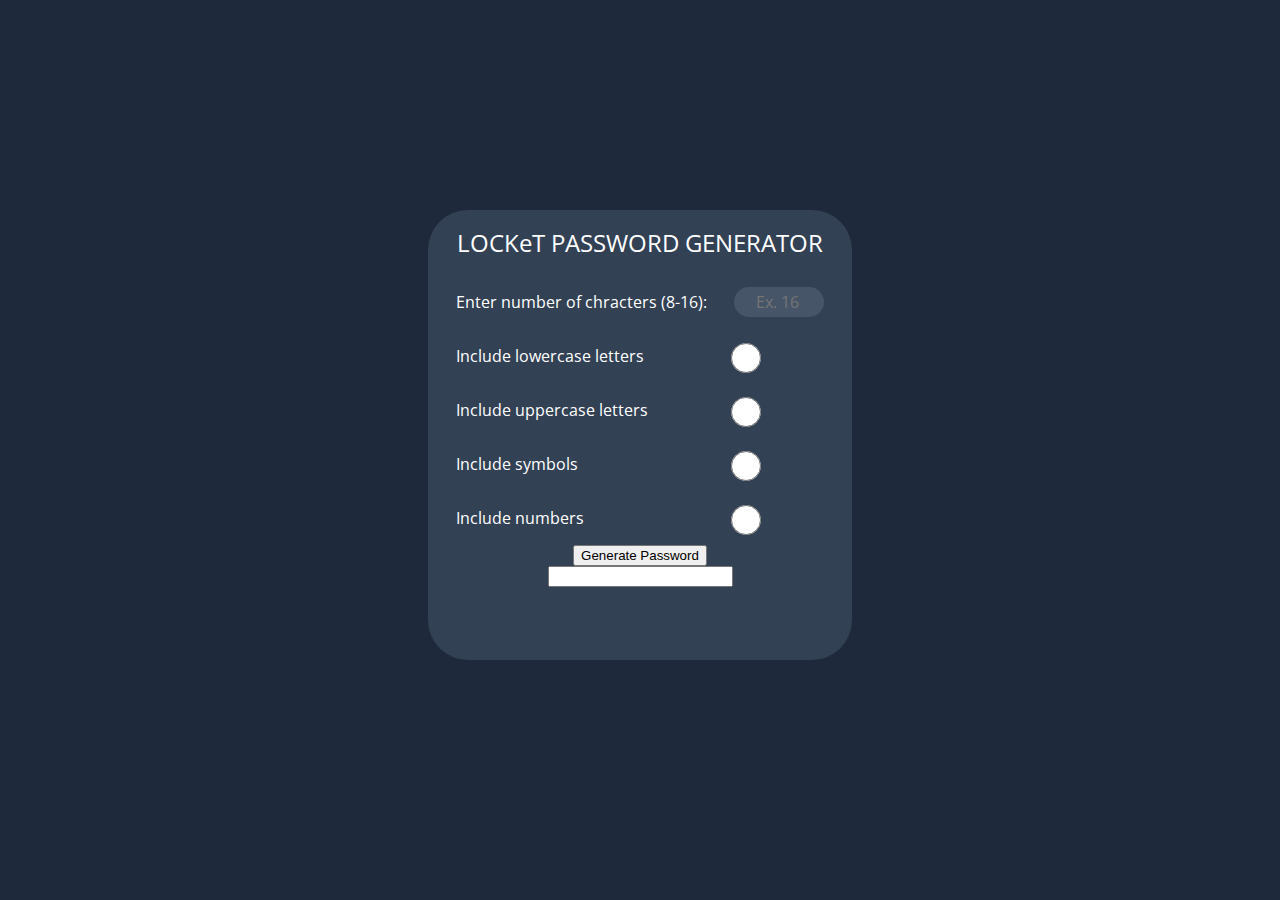
==== LOCKeT Passowrd Generator/app/index.html @ fff679b6 "Edited password length input container" ====
<!DOCTYPE html>
<html lang="en">
<head>
    <meta charset="UTF-8">
    <meta name="viewport" content="width=device-width, initial-scale=1.0">
    <title>LOCKeT PASSWORD GENERATOR</title>
    <link rel="stylesheet" href="style.css">
    <script src="index.js"></script>
</head>
<body>
    <section id="main-container">
        <h1>LOCKeT PASSWORD GENERATOR</h1>
        <form action="" method="post">
            <label for="char-input" class="lowercase flex-space-bw char-input-label">
            <p>Enter number of chracters (8-16):</p>
            <input type="number" class="char-input" id="char-input" name="char-input" min="8" max="16" value="" placeholder="Ex. 16"/>
            </label>
        </form>
        <!-- <div class="no-of-chars flex-space-bw">
            <p>Enter number of chracters</p>
            <input type="text" class="char-input" placeholder="Ex. 16" />
        </div> -->
        <div class="lowercase flex-space-bw">
            <p>Include lowercase letters</p>
            <input type="radio" name="lowercase" class="checkbox" id="lowercase">
        </div>
        <div class="uppercase flex-space-bw">
            <p>Include uppercase letters</p>
            <input type="radio" name="uppercase" class="checkbox" id="uppercase">
        </div>
        <div class="symbols flex-space-bw">
            <p>Include symbols</p>
            <input type="radio" name="symbols" class="checkbox" id="symbols">
        </div>
        <div class="numbers flex-space-bw">
            <p>Include numbers</p>
            <input type="radio" name="numbers" class="checkbox" id="numbers">
        </div>
        <div class="submit-button flex-centered">
            <button type="submit">Generate Password</button>
        </div>
        <div class="result flex-centered">
            <input type="text">
        </div>
    </section>
</body>
</html>
---- LOCKeT Passowrd Generator/app/style.css ----
@font-face {
    font-family: 'OpenSans-Regular';
    src: url(fonts/OpenSans-Regular.ttf) format('truetype');
    font-weight: normal;
}

body {
    margin-top: 30px;
    height: 90vh;
    display: flex;
    justify-content: center;
    align-items: center;
    background-color: #1E293B;
}

#main-container {
    display: flex;
    flex-direction: column;
    background-color: #334155;
    width: 424px;
    height: 450px;
    border-radius: 40px;
}

h1 {
    align-self: center;
    font-family: 'OpenSans-Regular', sans-serif;
    font-size: 1.5rem;
    font-weight: normal;
    color: #FFFFFF;
}

p {
    font-family: 'OpenSans-Regular', sans-serif;
    font-size: 1rem;
    font-weight: 50;
    color: #FFFFFF;
}

.flex-space-bw {
    padding-left: 1.75rem;
    padding-right: 1.75rem;
    display: flex;
    justify-content: space-between;
    align-items: center;
}

.char-input {
    background-color: #475569;
    width: 90px;
    height: 30px;
    border: 0px;
    border-radius: 40px;
    font-family: 'OpenSans-Regular', sans-serif;
    font-size: 1rem;
    font-weight: 50;
    color: #FFFFFF;
    box-sizing: border-box;
    text-align: center;
    text-indent: 0.7em
}

.checkbox {
    background-color: #475569;
    border: 0px;
    border-radius: 40px;
    width: 150px;
    height: 30px;
}

.flex-centered {
    display: flex;
    justify-content: center;
}
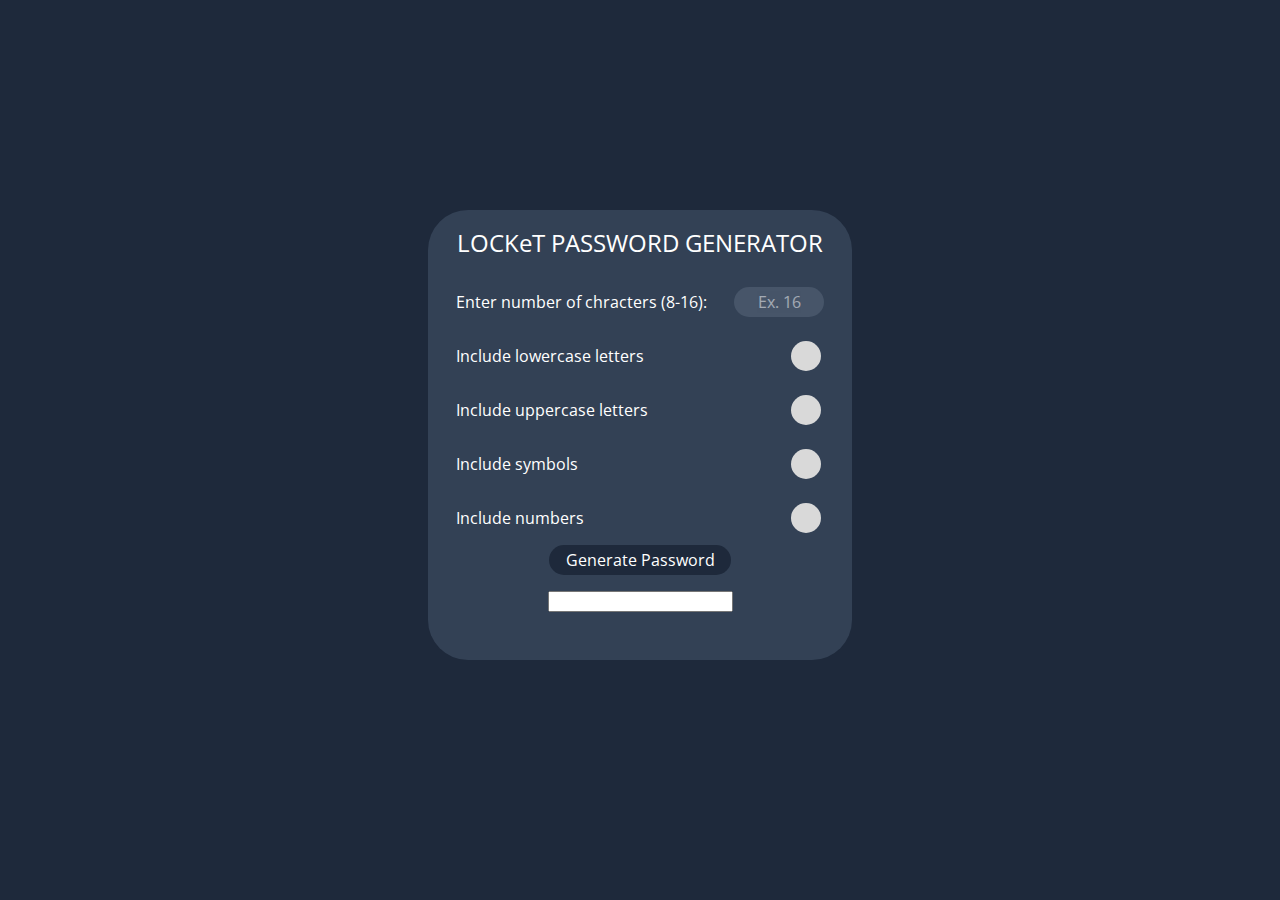
==== commit a3358213: "Designed Char Input field. Changed radio buttons to checkbox. Designed checkbox buttons. Designed su" ====
--- a/LOCKeT Passowrd Generator/app/index.html
+++ b/LOCKeT Passowrd Generator/app/index.html
@@ -15,30 +15,30 @@
             <p>Enter number of chracters (8-16):</p>
             <input type="number" class="char-input" id="char-input" name="char-input" min="8" max="16" value="" placeholder="Ex. 16"/>
             </label>
+            <label for="lowercase" class="lowercase flex-space-bw">
+                <p>Include lowercase letters</p>
+                <input type="checkbox" name="lowercase" class="checkbox" id="lowercase">
+            </label>
+            <label for="uppercase" class="uppercase flex-space-bw">
+                <p>Include uppercase letters</p>
+                <input type="checkbox" name="uppercase" class="checkbox" id="uppercase">
+            </label>
+            <label for="symbols" class="symbols flex-space-bw">
+                <p>Include symbols</p>
+                <input type="checkbox" name="symbols" class="checkbox" id="symbols">
+            </label>
+            <label for="numbers" class="numbers flex-space-bw">
+                <p>Include numbers</p>
+                <input type="checkbox" name="numbers" class="checkbox" id="numbers">
+            </label>
+            <label for="submit-button" class="submit-button flex-centered">
+                <button id="submit-button" class="submitform-button" type="submit">Generate Password</button>
+            </label>
         </form>
         <!-- <div class="no-of-chars flex-space-bw">
             <p>Enter number of chracters</p>
             <input type="text" class="char-input" placeholder="Ex. 16" />
         </div> -->
-        <div class="lowercase flex-space-bw">
-            <p>Include lowercase letters</p>
-            <input type="radio" name="lowercase" class="checkbox" id="lowercase">
-        </div>
-        <div class="uppercase flex-space-bw">
-            <p>Include uppercase letters</p>
-            <input type="radio" name="uppercase" class="checkbox" id="uppercase">
-        </div>
-        <div class="symbols flex-space-bw">
-            <p>Include symbols</p>
-            <input type="radio" name="symbols" class="checkbox" id="symbols">
-        </div>
-        <div class="numbers flex-space-bw">
-            <p>Include numbers</p>
-            <input type="radio" name="numbers" class="checkbox" id="numbers">
-        </div>
-        <div class="submit-button flex-centered">
-            <button type="submit">Generate Password</button>
-        </div>
         <div class="result flex-centered">
             <input type="text">
         </div>
--- a/LOCKeT Passowrd Generator/app/style.css
+++ b/LOCKeT Passowrd Generator/app/style.css
@@ -57,18 +57,51 @@
     color: #FFFFFF;
     box-sizing: border-box;
     text-align: center;
-    text-indent: 0.7em
+    outline: none;
+}
+
+.char-input::placeholder {
+    color: #ffffff;
+    opacity: 0.5;
+}
+
+.char-input::-webkit-outer-spin-button, .char-input::-webkit-inner-spin-button {
+  -webkit-appearance: none;
+}
+
+.char-input {
+  -moz-appearance: textfield;
+  appearance: textfield;
 }
 
 .checkbox {
-    background-color: #475569;
+    background-color: #D9D9D9;
     border: 0px;
     border-radius: 40px;
-    width: 150px;
+    width: 30px;
     height: 30px;
+    appearance: none;
+}
+
+.checkbox:checked {
+    background-color: #000000;
+    border: 7px solid #D9D9D9;
 }
 
 .flex-centered {
     display: flex;
     justify-content: center;
+}
+
+.submitform-button {
+    font-family: 'OpenSans-Regular', sans-serif;
+    font-size: 1rem;
+    font-weight: 50;
+    color: #FFFFFF;
+    background-color: #1E293B;
+    border-radius: 20px;
+    border: hidden;
+    height: 30px;
+    width: 182px;
+    margin-bottom: 16px;
 }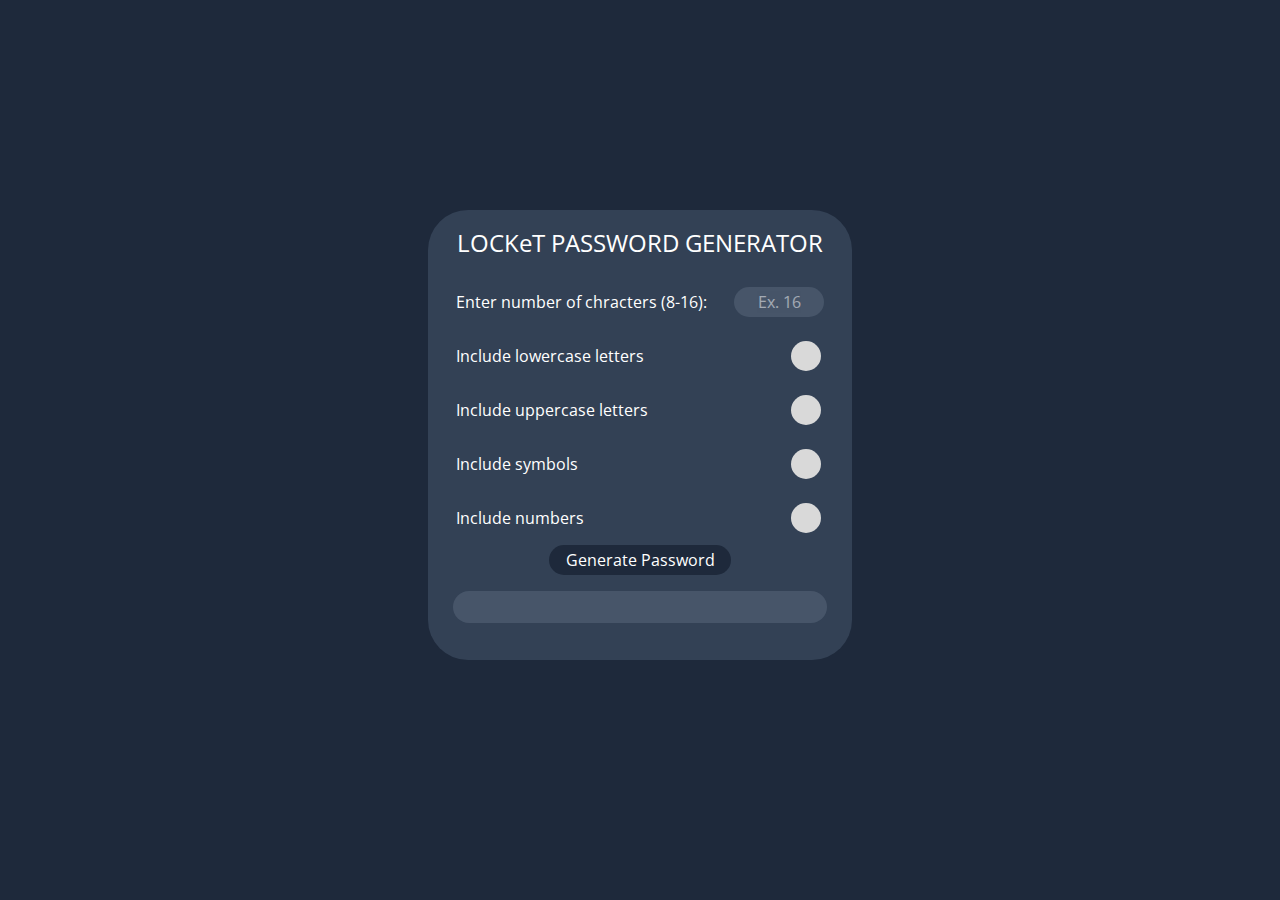
==== commit 1008fb92: "Designed Result Field." ====
--- a/LOCKeT Passowrd Generator/app/index.html
+++ b/LOCKeT Passowrd Generator/app/index.html
@@ -40,7 +40,7 @@
             <input type="text" class="char-input" placeholder="Ex. 16" />
         </div> -->
         <div class="result flex-centered">
-            <input type="text">
+            <input type="text" class="result-field">
         </div>
     </section>
 </body>
--- a/LOCKeT Passowrd Generator/app/style.css
+++ b/LOCKeT Passowrd Generator/app/style.css
@@ -104,4 +104,17 @@
     height: 30px;
     width: 182px;
     margin-bottom: 16px;
+}
+
+.result-field {
+    font-family: 'OpenSans-Regular', sans-serif;
+    font-size: 1rem;
+    font-weight: 50;
+    color: #FFFFFF;
+    background-color: #475569;
+    border-radius: 20px;
+    border: hidden;
+    height: 30px;
+    width: 370px;
+    outline: none;
 }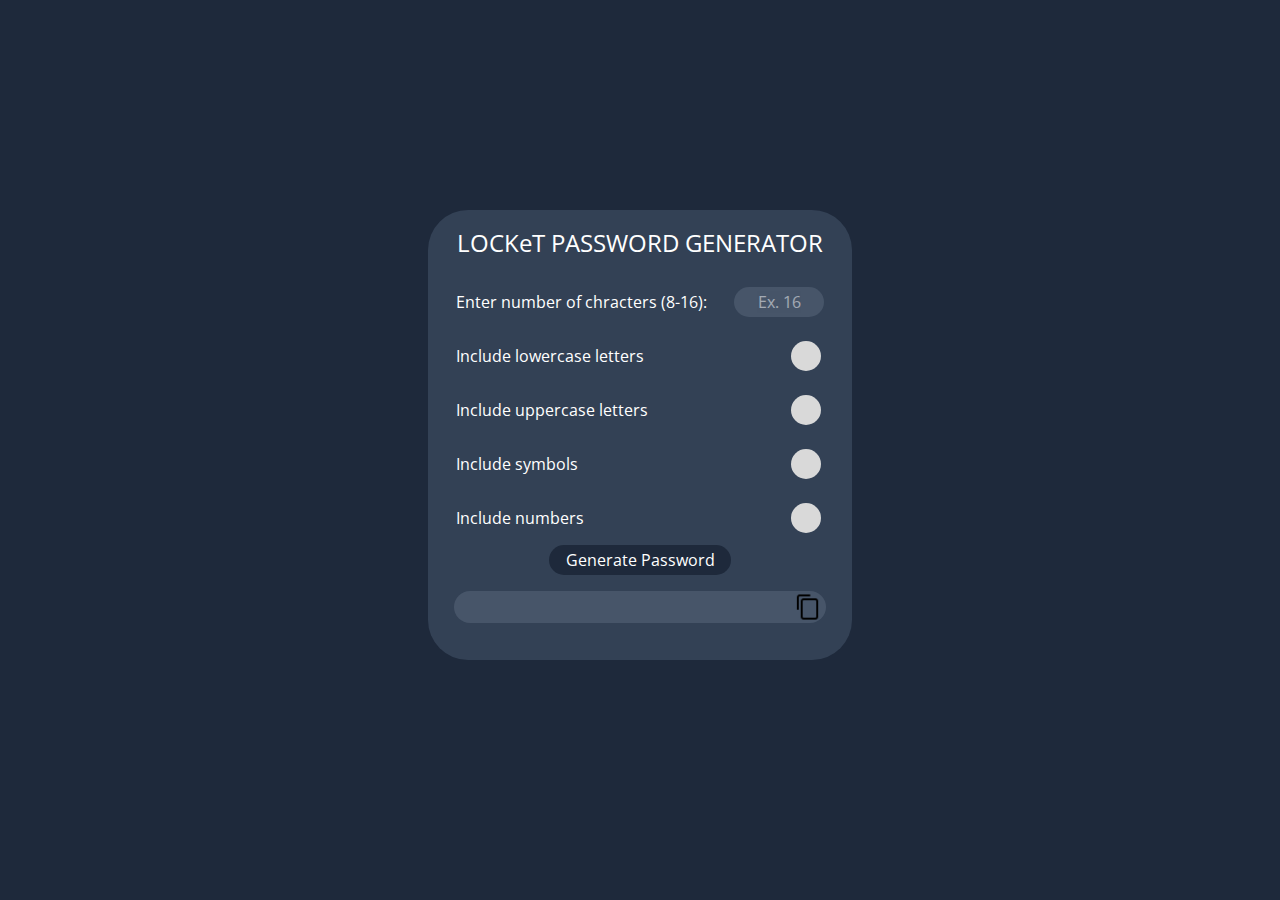
==== commit 8b9584d6: "Figma design is developed. Now moving towards JS." ====
--- a/LOCKeT Passowrd Generator/app/index.html
+++ b/LOCKeT Passowrd Generator/app/index.html
@@ -35,12 +35,9 @@
                 <button id="submit-button" class="submitform-button" type="submit">Generate Password</button>
             </label>
         </form>
-        <!-- <div class="no-of-chars flex-space-bw">
-            <p>Enter number of chracters</p>
-            <input type="text" class="char-input" placeholder="Ex. 16" />
-        </div> -->
         <div class="result flex-centered">
             <input type="text" class="result-field">
+            <img src="./assets/clipboard-icon.png" alt="clipboard-icon" class="clipboard-icon">
         </div>
     </section>
 </body>
--- a/LOCKeT Passowrd Generator/app/style.css
+++ b/LOCKeT Passowrd Generator/app/style.css
@@ -1,71 +1,72 @@
 @font-face {
-    font-family: 'OpenSans-Regular';
-    src: url(fonts/OpenSans-Regular.ttf) format('truetype');
-    font-weight: normal;
+  font-family: "OpenSans-Regular";
+  src: url(fonts/OpenSans-Regular.ttf) format("truetype");
+  font-weight: normal;
 }
 
 body {
-    margin-top: 30px;
-    height: 90vh;
-    display: flex;
-    justify-content: center;
-    align-items: center;
-    background-color: #1E293B;
+  margin-top: 30px;
+  height: 90vh;
+  display: flex;
+  justify-content: center;
+  align-items: center;
+  background-color: #1e293b;
 }
 
 #main-container {
-    display: flex;
-    flex-direction: column;
-    background-color: #334155;
-    width: 424px;
-    height: 450px;
-    border-radius: 40px;
+  display: flex;
+  flex-direction: column;
+  background-color: #334155;
+  width: 424px;
+  height: 450px;
+  border-radius: 40px;
 }
 
 h1 {
-    align-self: center;
-    font-family: 'OpenSans-Regular', sans-serif;
-    font-size: 1.5rem;
-    font-weight: normal;
-    color: #FFFFFF;
+  align-self: center;
+  font-family: "OpenSans-Regular", sans-serif;
+  font-size: 1.5rem;
+  font-weight: normal;
+  color: #ffffff;
 }
 
 p {
-    font-family: 'OpenSans-Regular', sans-serif;
-    font-size: 1rem;
-    font-weight: 50;
-    color: #FFFFFF;
+  font-family: "OpenSans-Regular", sans-serif;
+  font-size: 1rem;
+  font-weight: 50;
+  color: #ffffff;
 }
 
 .flex-space-bw {
-    padding-left: 1.75rem;
-    padding-right: 1.75rem;
-    display: flex;
-    justify-content: space-between;
-    align-items: center;
+  padding-left: 1.75rem;
+  padding-right: 1.75rem;
+  display: flex;
+  justify-content: space-between;
+  align-items: center;
 }
 
 .char-input {
-    background-color: #475569;
-    width: 90px;
-    height: 30px;
-    border: 0px;
-    border-radius: 40px;
-    font-family: 'OpenSans-Regular', sans-serif;
-    font-size: 1rem;
-    font-weight: 50;
-    color: #FFFFFF;
-    box-sizing: border-box;
-    text-align: center;
-    outline: none;
+  background-color: #475569;
+  width: 90px;
+  height: 30px;
+  border: 0px;
+  border-radius: 40px;
+  font-family: "OpenSans-Regular", sans-serif;
+  font-size: 1rem;
+  font-weight: 50;
+  color: #ffffff;
+  box-sizing: border-box;
+  text-align: center;
+  outline: none;
 }
 
 .char-input::placeholder {
-    color: #ffffff;
-    opacity: 0.5;
+  color: #ffffff;
+  opacity: 0.5;
 }
 
-.char-input::-webkit-outer-spin-button, .char-input::-webkit-inner-spin-button {
+.char-input::-webkit-outer-spin-button,
+.char-input::-webkit-inner-spin-button {
   -webkit-appearance: none;
 }
 
@@ -75,46 +76,61 @@
 }
 
 .checkbox {
-    background-color: #D9D9D9;
-    border: 0px;
-    border-radius: 40px;
-    width: 30px;
-    height: 30px;
-    appearance: none;
+  background-color: #d9d9d9;
+  border: 0px;
+  border-radius: 40px;
+  width: 30px;
+  height: 30px;
+  appearance: none;
 }
 
 .checkbox:checked {
-    background-color: #000000;
-    border: 7px solid #D9D9D9;
+  background-color: #000000;
+  border: 7px solid #d9d9d9;
 }
 
 .flex-centered {
-    display: flex;
-    justify-content: center;
+  display: flex;
+  justify-content: center;
 }
 
 .submitform-button {
-    font-family: 'OpenSans-Regular', sans-serif;
-    font-size: 1rem;
-    font-weight: 50;
-    color: #FFFFFF;
-    background-color: #1E293B;
-    border-radius: 20px;
-    border: hidden;
-    height: 30px;
-    width: 182px;
-    margin-bottom: 16px;
+  font-family: "OpenSans-Regular", sans-serif;
+  font-size: 1rem;
+  font-weight: 50;
+  color: #ffffff;
+  background-color: #1e293b;
+  border-radius: 20px;
+  border: hidden;
+  height: 30px;
+  width: 182px;
+  margin-bottom: 16px;
+}
+
+.result {
+    position: relative;
 }
 
 .result-field {
-    font-family: 'OpenSans-Regular', sans-serif;
-    font-size: 1rem;
-    font-weight: 50;
-    color: #FFFFFF;
-    background-color: #475569;
-    border-radius: 20px;
-    border: hidden;
-    height: 30px;
-    width: 370px;
-    outline: none;
-}+  font-family: "OpenSans-Regular", sans-serif;
+  font-size: 1rem;
+  font-weight: 50;
+  color: #ffffff;
+  background-color: #475569;
+  border-radius: 20px;
+  border: hidden;
+  height: 30px;
+  width: 335px;
+  outline: none;
+  padding-right: 35px;
+}
+
+.clipboard-icon {
+  width: 31px;
+  height: 31px;
+  position: absolute;
+  left: 364px;
+  right: 5px;
+  top: 50%;
+  transform: translateY(-50%);
+}
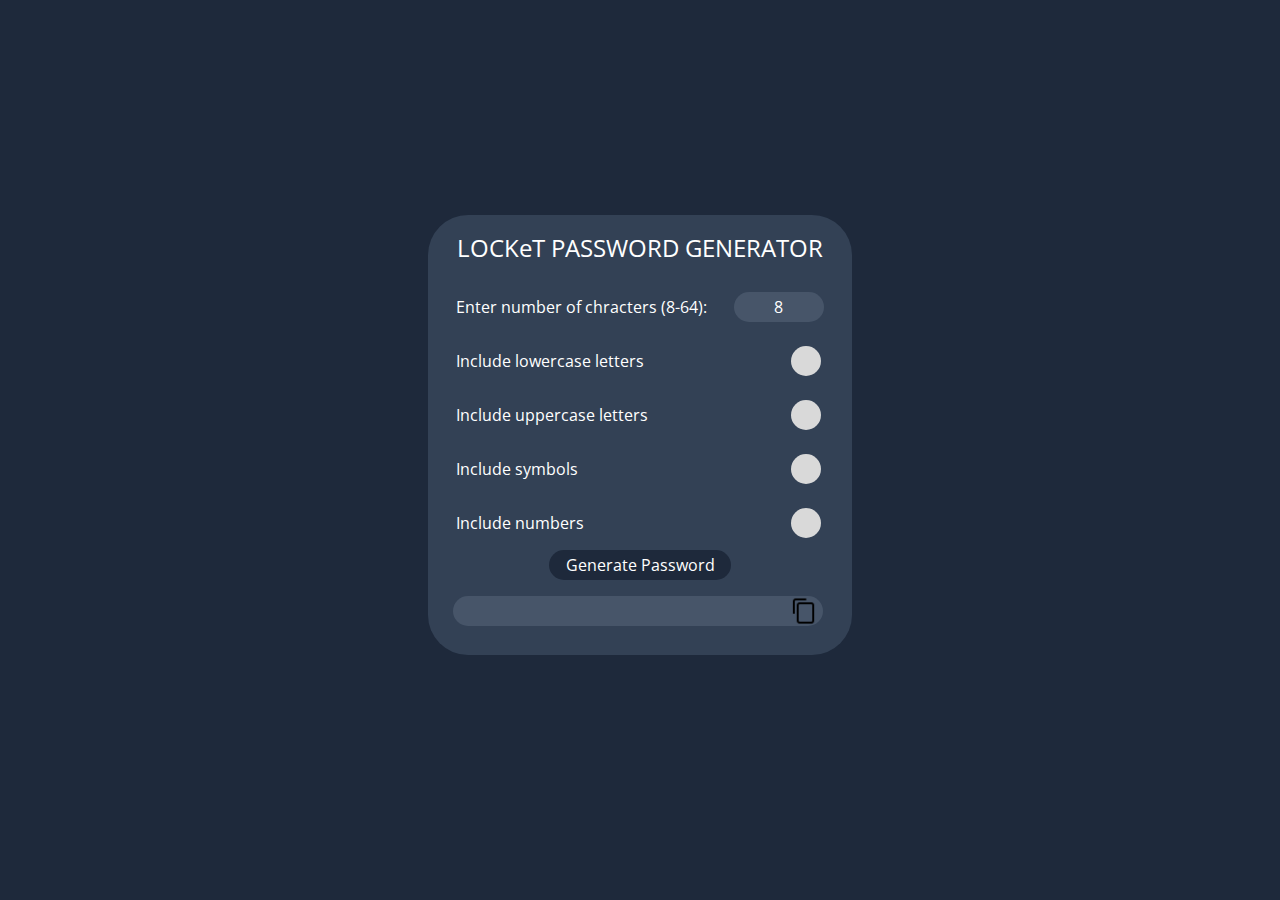
==== commit a6b2212e: "Added the complete logic to generate and show the password." ====
--- a/LOCKeT Passowrd Generator/app/index.html
+++ b/LOCKeT Passowrd Generator/app/index.html
@@ -10,10 +10,10 @@
 <body>
     <section id="main-container">
         <h1>LOCKeT PASSWORD GENERATOR</h1>
-        <form action="" method="post">
+        <form id="form">
             <label for="char-input" class="lowercase flex-space-bw char-input-label">
-            <p>Enter number of chracters (8-16):</p>
-            <input type="number" class="char-input" id="char-input" name="char-input" min="8" max="16" value="" placeholder="Ex. 16"/>
+            <p>Enter number of chracters (8-64):</p>
+            <input type="number" class="char-input" id="char-input" name="char-input" min="8" max="64" value="8" placeholder="Ex. 16" required/>
             </label>
             <label for="lowercase" class="lowercase flex-space-bw">
                 <p>Include lowercase letters</p>
@@ -31,13 +31,13 @@
                 <p>Include numbers</p>
                 <input type="checkbox" name="numbers" class="checkbox" id="numbers">
             </label>
-            <label for="submit-button" class="submit-button flex-centered">
-                <button id="submit-button" class="submitform-button" type="submit">Generate Password</button>
-            </label>
+            <div class="submit-button flex-centered">
+            <button id="submit-button" class="submitform-button" type="submit">Generate Password</button>
+            </div>
         </form>
         <div class="result flex-centered">
-            <input type="text" class="result-field">
-            <img src="./assets/clipboard-icon.png" alt="clipboard-icon" class="clipboard-icon">
+            <span class="result-field"></span>
+            <img src="./assets/clipboard-icon.png" alt="clipboard-icon" class="clipboard-icon" title="Copy to clipboard">
         </div>
     </section>
 </body>
--- a/LOCKeT Passowrd Generator/app/style.css
+++ b/LOCKeT Passowrd Generator/app/style.css
@@ -18,7 +18,7 @@
   flex-direction: column;
   background-color: #334155;
   width: 424px;
-  height: 450px;
+  height: 440px;
   border-radius: 40px;
 }
 
@@ -58,21 +58,12 @@
   box-sizing: border-box;
   text-align: center;
   outline: none;
+  padding-left: 16px;
 }
 
 .char-input::placeholder {
   color: #ffffff;
   opacity: 0.5;
-}
-
-.char-input::-webkit-outer-spin-button,
-.char-input::-webkit-inner-spin-button {
-  -webkit-appearance: none;
-}
-
-.char-input {
-  -moz-appearance: textfield;
-  appearance: textfield;
 }
 
 .checkbox {
@@ -107,8 +98,24 @@
   margin-bottom: 16px;
 }
 
+.submitform-button:hover {
+  background-color: #192231;
+  cursor: pointer;
+}
+
 .result {
-    position: relative;
+  position: relative;
+  display: flex;
+  justify-content: center;
+  align-items: center;
+  background-color: #475569;
+  border-radius: 20px;
+  border: hidden;
+  width: 335px;
+  height: 30px;
+  padding-right: 35px;
+  left: 25px;
+  outline: none;
 }
 
 .result-field {
@@ -116,21 +123,27 @@
   font-size: 1rem;
   font-weight: 50;
   color: #ffffff;
-  background-color: #475569;
-  border-radius: 20px;
-  border: hidden;
-  height: 30px;
-  width: 335px;
-  outline: none;
-  padding-right: 35px;
+  display: inline-block;
+  margin-left: 10px;
+  width: 320px;
+  overflow-wrap: break-word;
+  word-wrap: break-word;
+  white-space: normal;
 }
 
 .clipboard-icon {
   width: 31px;
   height: 31px;
   position: absolute;
-  left: 364px;
+  left: 335px;
   right: 5px;
   top: 50%;
   transform: translateY(-50%);
 }
+
+.clipboard-icon:hover {
+  cursor: pointer;
+  background-color: #192231;
+  border-radius: 25px;
+  padding: 5px;
+}
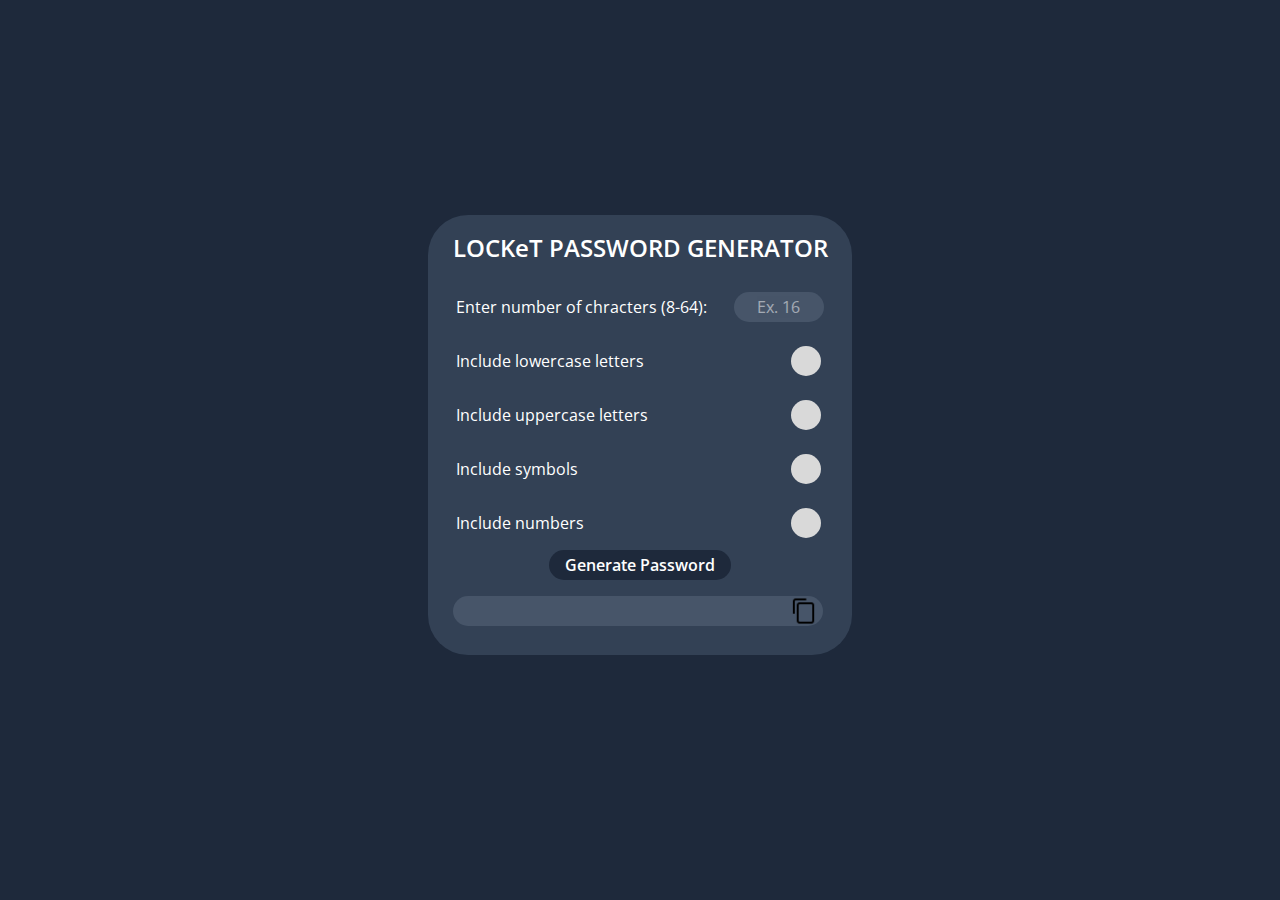
==== commit 54e92e06: "Added fvicon and copy to clipboard functionality" ====
--- a/LOCKeT Passowrd Generator/app/index.html
+++ b/LOCKeT Passowrd Generator/app/index.html
@@ -6,6 +6,7 @@
     <title>LOCKeT PASSWORD GENERATOR</title>
     <link rel="stylesheet" href="style.css">
     <script src="index.js"></script>
+    <link rel="shortcut icon" href="./assets/favicon.png" type="image/x-icon">
 </head>
 <body>
     <section id="main-container">
@@ -13,7 +14,7 @@
         <form id="form">
             <label for="char-input" class="lowercase flex-space-bw char-input-label">
             <p>Enter number of chracters (8-64):</p>
-            <input type="number" class="char-input" id="char-input" name="char-input" min="8" max="64" value="8" placeholder="Ex. 16" required/>
+            <input type="number" class="char-input" id="char-input" name="char-input" min="8" max="64" value="" placeholder="Ex. 16" required/>
             </label>
             <label for="lowercase" class="lowercase flex-space-bw">
                 <p>Include lowercase letters</p>
--- a/LOCKeT Passowrd Generator/app/style.css
+++ b/LOCKeT Passowrd Generator/app/style.css
@@ -2,6 +2,18 @@
   font-family: "OpenSans-Regular";
   src: url(fonts/OpenSans-Regular.ttf) format("truetype");
   font-weight: normal;
+}
+
+@font-face {
+  font-family: "OpenSans-Bold";
+  src: url(./fonts/OpenSans-Bold.ttf) format("truetype");
+  font-weight: bolder;
+}
+
+@font-face {
+  font-family: "OpenSans-SemiBold";
+  src: url(./fonts/OpenSans-SemiBold.ttf) format("truetype");
+  font-weight: bold;
 }
 
 body {
@@ -24,7 +36,7 @@
 
 h1 {
   align-self: center;
-  font-family: "OpenSans-Regular", sans-serif;
+  font-family: "OpenSans-SemiBold", sans-serif;
   font-size: 1.5rem;
   font-weight: normal;
   color: #ffffff;
@@ -86,9 +98,8 @@
 }
 
 .submitform-button {
-  font-family: "OpenSans-Regular", sans-serif;
+  font-family: "OpenSans-SemiBold", sans-serif;
   font-size: 1rem;
-  font-weight: 50;
   color: #ffffff;
   background-color: #1e293b;
   border-radius: 20px;
@@ -123,7 +134,6 @@
   font-size: 1rem;
   font-weight: 50;
   color: #ffffff;
-  display: inline-block;
   margin-left: 10px;
   width: 320px;
   overflow-wrap: break-word;
@@ -146,4 +156,4 @@
   background-color: #192231;
   border-radius: 25px;
   padding: 5px;
-}
+}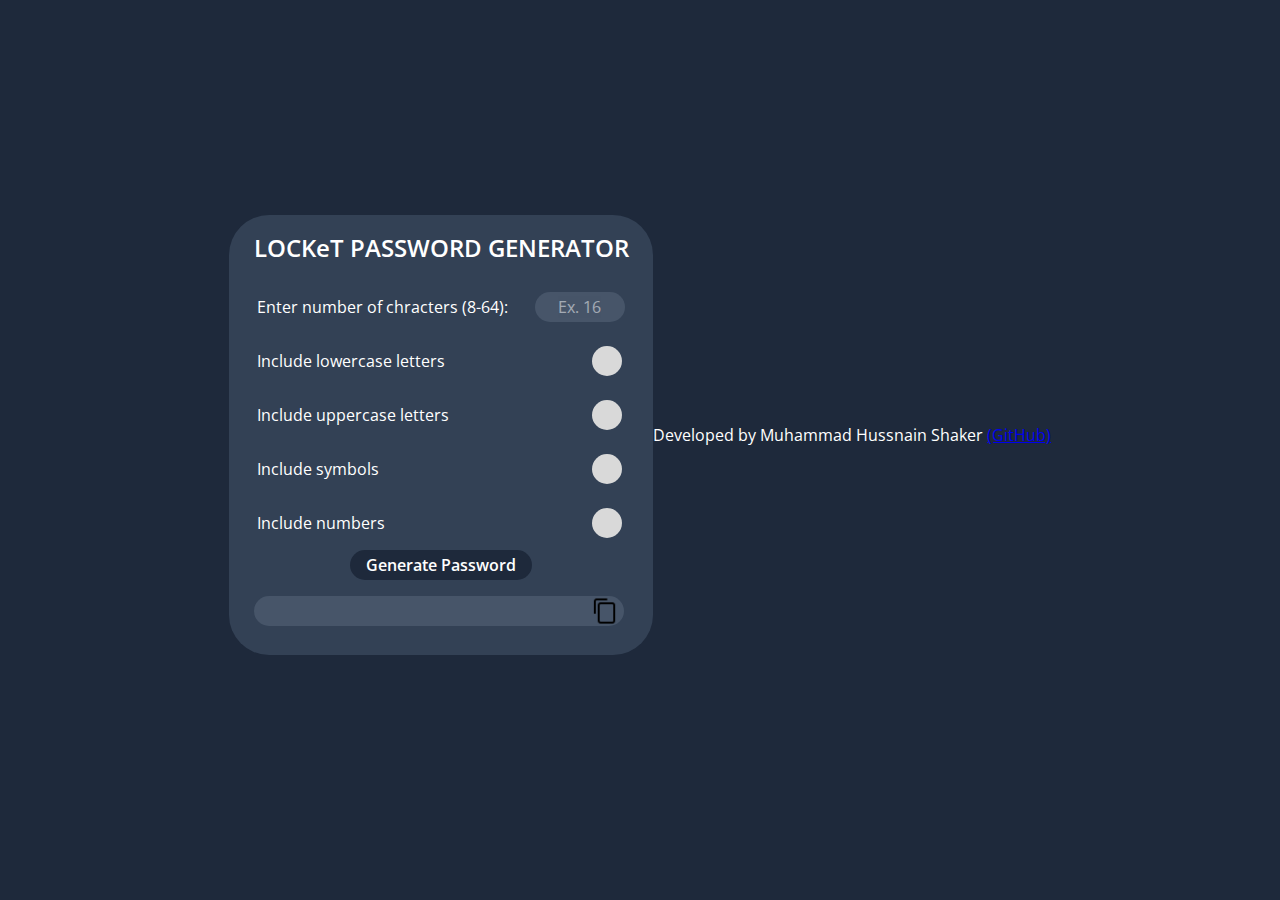
==== commit 05606b9e: "Added footer for taking credit of work" ====
--- a/LOCKeT Passowrd Generator/app/index.html
+++ b/LOCKeT Passowrd Generator/app/index.html
@@ -41,5 +41,8 @@
             <img src="./assets/clipboard-icon.png" alt="clipboard-icon" class="clipboard-icon" title="Copy to clipboard">
         </div>
     </section>
+    <footer>
+        <p>Developed by Muhammad Hussnain Shaker <a href="https://github.com/MuhammadHussnainShaker">(GitHub)</a></p>
+    </footer>
 </body>
 </html>